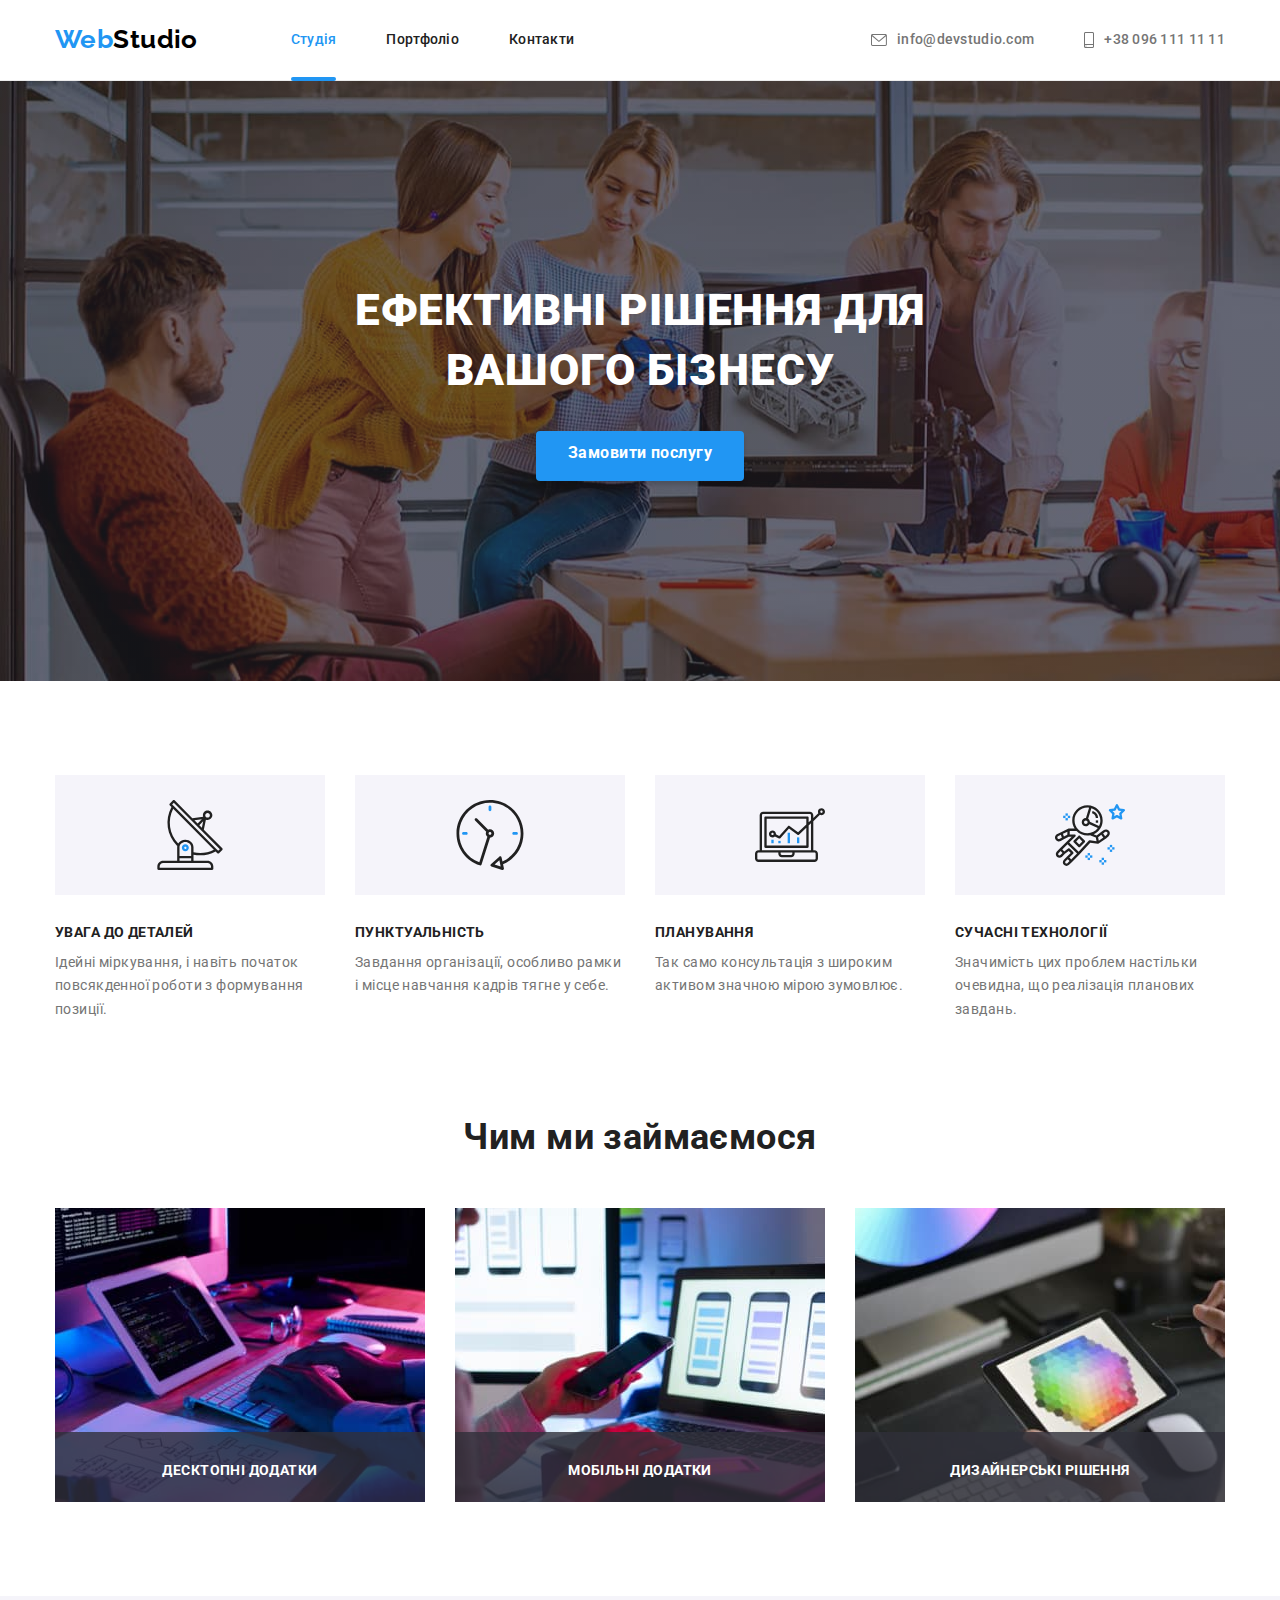
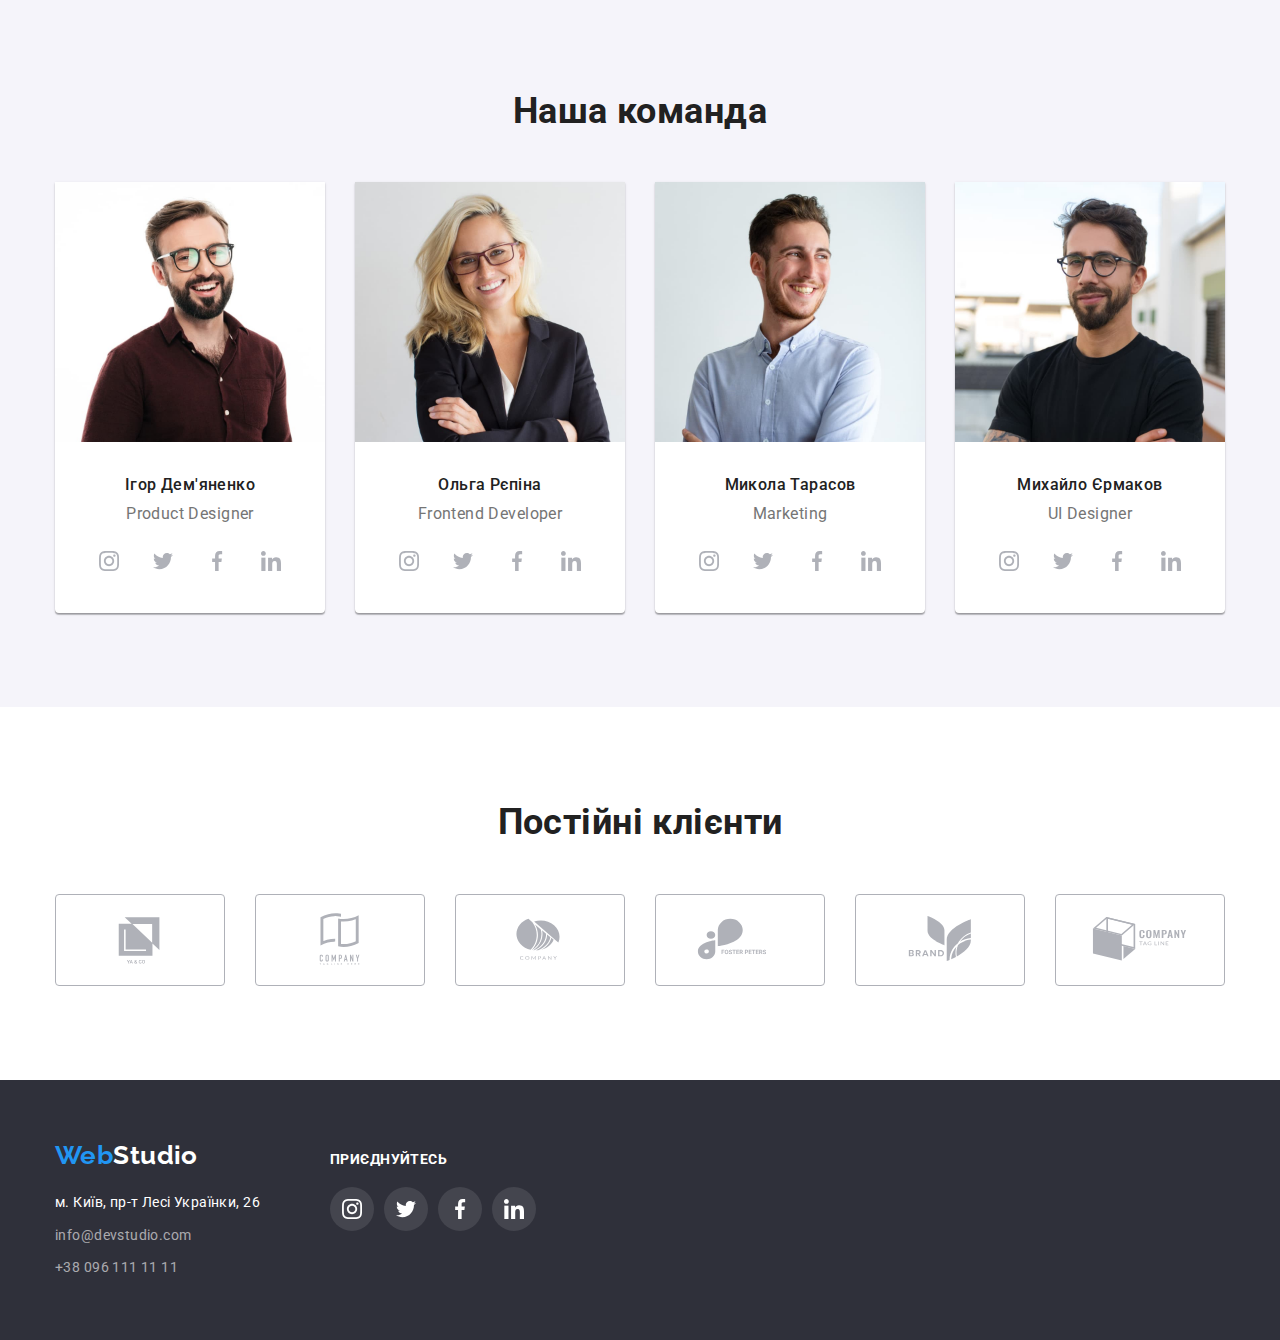
==== index.html @ b8e9dcaa "Create index.html" ====
<!DOCTYPE html>
<html lang="uk">
<head>
    <meta charset="UTF-8">
    <meta http-equiv="X-UA-Compatible" content="IE=edge">
    <meta name="viewport" content="width=device-width, initial-scale=1.0">
    <link rel="preconnect" href="https://fonts.googleapis.com">
    <link rel="preconnect" href="https://fonts.gstatic.com" crossorigin>
    <link href="https://fonts.googleapis.com/css2?family=Raleway:wght@700&family=Roboto:wght@400;500;700;900&display=swap"
    rel="stylesheet">
    <link rel="stylesheet" href="https://cdnjs.cloudflare.com/ajax/libs/modern-normalize/1.1.0/modern-normalize.min.css">
    <link rel="stylesheet" href="./css/style.css">
    <title>Студiя</title>
           
</head>
<body>
    <!-- Шапка -->
<header class="header">
    <div class="container main-nav">
        <a href="" lang="en" class="logo"><span class="logo-span">Web</span>Studio</a>
        <nav>
            <ul class="site-nav">
                <li class="nav-item">
                    <a href="" class="link current">Студія</a>
                </li>
                <li class="nav-item">
                    <a href="./portfolio.html" class="link">Портфоліо</a>
                </li>
                <li class="nav-item">
                    <a href="" class="link">Контакти</a>
                </li>
            </ul>
        </nav>
            <ul class="contacts">
                <li class="contacts-item">
                    <a href="mailto:info@devstudio.com" class="link">
                        <svg class="icons" width="16" height="12">
                            <use href="./images/icons.svg#icon-envelope"></use>
                        </svg>
                        info@devstudio.com
                    </a>
                </li>
                <li class="contacts-item">
                    <a href="tel:+380961111111" class="link">
                        <svg class="icons" width="10" height="16">
                            <use href="./images/icons.svg#icon-phone"></use>
                        </svg>
                        +38 096 111 11 11
                    </a>
                </li>
            </ul>
    </div>
</header>
<main>
    <!-- Герой -->
    <section class="hero">
        <h1 class="hero-title">
            Ефективні рішення для вашого бізнесу
        </h1>
        <button type="button" class="hero button" data-modal-open>Замовити послугу</button>
    </section>

    <!-- Особливості -->
    <section class="section features">
        <div class="container">
            <!-- <h2>Наші особливості</h2> -->
            <ul class="features-list">
                <li class="item antenna">
                    <h3 class="section-title">
                        Увага до деталей
                    </h3>
                    <p class="section-text">
                        Ідейні міркування, і навіть початок повсякденної роботи з формування позиції.
                    </p>
                </li>
                <li class="item clock">
                    <h3 class="section-title">
                        Пунктуальність
                    </h3>
                    <p class="section-text">
                        Завдання організації, особливо рамки і місце навчання кадрів тягне у себе.
                    </p>
                </li>
                <li class="item diagram">
                    <h3 class="section-title">
                        Планування
                    </h3>
                    <p class="section-text">
                        Так само консультація з широким активом значною мірою зумовлює.
                    </p>
                </li>
                <li class="item astronaut">
                    <h3 class="section-title">
                        Сучасні технології
                    </h3>
                    <p class="section-text">
                        Значимість цих проблем настільки очевидна, що реалізація планових завдань.
                    </p>
                </li>
            </ul>
        </div>
    </section>
    <!-- Чим ми займаємося -->
    <section class="section work">
        <div class="container">
            <h2 class="section-title">
                Чим ми займаємося
            </h2>
            <ul class="work-list">
                <li class="work-item">
                    <img src="./images/box1.jpg" alt="Разробка сайтів" width="370">
                    <a href="" class="section-text">Десктопні додатки</a>                
                    <!-- <p class="section-text">Десктопні додатки</p> -->
                </li>
                <li class="work-item">
                    <img src="./images/box2.jpg" alt="Мобільні додатки" width="370">
                    <a href="" class="section-text">Мобільні додатки</a> 
                    <!-- <p class="section-text">Мобільні додатки</p> -->
                </li>
                <li class="work-item">
                    <img src="./images/box.jpg" alt="Дизайн сайтів" width="370">
                    <a href="" class="section-text">Дизайнерські рішення</a> 
                    <!-- <p class="section-text">Дизайнерські рішення</p> -->
                </li>
            </ul>
        </div>
    </section>
    <!-- Наша команда -->
<section class="section team">
    <div class="container main-team">
            <h2 class="section-title">Наша команда</h2>
            <ul class="team-content">
                <li class="card">
                    <img src="./images/photo1.jpg" alt="Фото продакт-дизайнера" width="270" class="team-img">
                    <div class="signature">
                        <h3 class="section-title name">Ігор Дем'яненко</h3>
                        <p lang="en" class="section-text">Product Designer</p>
                        <ul class="social links">
                            <li>
                                <a href="https://instagram.com" class="logo-links" aria-label="Instagram link">
                                    <svg class="link-icon" width="20" height="20">
                                        <use href="./images/icons.svg#icon-instagram"></use>
                                    </svg>
                                </a>
                            </li>
                            <li>
                                <a href="https://twitter/com" class="logo-links" aria-label="Twitter link">
                                    <svg class="link-icon" width="20" height="20">
                                        <use href="./images/icons.svg#icon-twitter"></use>
                                    </svg>
                                </a>
                            </li>
                            <li>
                                <a href="https://facebook.com" class="logo-links" aria-label="Facebook link">
                                    <svg class="link-icon" width="20" height="20">
                                        <use href="./images/icons.svg#icon-facebook"></use>
                                    </svg>
                                </a>
                            </li>
                            <li>
                                <a href="https://linkedln.com" class="logo-links" aria-label="Linkedln link">
                                    <svg class="link-icon" width="20" height="20">   
                                        <use href="./images/icons.svg#icon-linkedin"></use>
                                    </svg>
                                </a>
                            </li>
                        </ul>
                    </div>
                    <li class="card">
                    <img src="./images/photo2.jpg" alt="Фото фронтенд розробника" width="270" class="team-img">
                    <div class="signature">
                        <h3 class="section-title name">Ольга Рєпіна</h3>
                        <p lang="en" class="section-text">Frontend Developer</p>
                        <ul class="social links">
                            <li class="links">
                                <a href="https://instagram.com" class="logo-links" aria-label="Instagram link">
                                    <svg class="link-icon" width="20" height="20">
                                        <use href="./images/icons.svg#icon-instagram"></use>
                                    </svg>
                                </a>
                            </li>
                            <li class="links">
                                <a href="https://twitter/com" class="logo-links" aria-label="Twitter link">
                                    <svg class="link-icon" width="20" height="20">
                                        <use href="./images/icons.svg#icon-twitter"></use>
                                    </svg>
                                </a>
                            </li>
                            <li class="links">
                                <a href="https://facebook.com" class="logo-links" aria-label="Facebook link">
                                    <svg class="link-icon" width="20" height="20">
                                        <use href="./images/icons.svg#icon-facebook"></use>
                                    </svg>
                                </a>
                            </li>
                            <li class="links">
                                <a href="https://linkedln.com" class="logo-links" aria-label="Linkedln link">
                                    <svg class="link-icon" width="20" height="20">   
                                        <use href="./images/icons.svg#icon-linkedin"></use>
                                    </svg>
                                </a>
                            </li>
                        </ul>
                    </div>
                </li>
                <li class="card">
                    <img src="./images/photo3.jpg" alt="Фото маркетолог" width="270" class="team-img">
                    <div class="signature">
                        <h3 class="section-title name">Микола Тарасов</h3>
                        <p lang="en" class="section-text">Marketing</p>
                        <ul class="social links">
                            <li class="links">
                                <a href="https://instagram.com" class="logo-links" aria-label="Instagram link">
                                    <svg class="link-icon" width="20" height="20">
                                        <use href="./images/icons.svg#icon-instagram"></use>
                                    </svg>
                                </a>
                            </li>
                            <li class="links">
                                <a href="https://twitter/com" class="logo-links" aria-label="Twitter link">
                                    <svg class="link-icon" width="20" height="20">
                                        <use href="./images/icons.svg#icon-twitter"></use>
                                    </svg>
                                </a>
                            </li>
                            <li class="links">
                                <a href="https://facebook.com" class="logo-links" aria-label="Facebook link">
                                    <svg class="link-icon" width="20" height="20">
                                        <use href="./images/icons.svg#icon-facebook"></use>
                                    </svg>
                                </a>
                            </li>
                            <li class="links">
                                <a href="https://linkedln.com" class="logo-links" aria-label="Linkedln link">
                                    <svg class="link-icon" width="20" height="20">   
                                        <use href="./images/icons.svg#icon-linkedin"></use>
                                    </svg>
                                </a>
                            </li>
                        </ul>
                     </div>
                </li>
                <li class="card">
                    <img src="./images/photo4.jpg" alt="Фото дизайнер інтерфейсу" width="270" class="team-img">
                    <div class="signature">
                        <h3 class="section-title name">Михайло Єрмаков</h3>
                        <p lang="en" class="section-text">UI Designer</p>
                        <ul class="social links">
                            <li class="links">
                                <a href="https://instagram.com" class="logo-links" aria-label="Instagram link">
                                    <svg class="link-icon" width="20" height="20">
                                        <use href="./images/icons.svg#icon-instagram"></use>
                                    </svg>
                                </a>
                            </li>
                            <li class="links">
                                <a href="https://twitter/com" class="logo-links" aria-label="Twitter link">
                                    <svg class="link-icon" width="20" height="20">
                                        <use href="./images/icons.svg#icon-twitter"></use>
                                    </svg>
                                </a>
                            </li>
                            <li class="links">
                                <a href="https://facebook.com" class="logo-links" aria-label="Facebook link">
                                    <svg class="link-icon" width="20" height="20">
                                        <use href="./images/icons.svg#icon-facebook"></use>
                                    </svg>
                                </a>
                            </li>
                            <li class="links">
                                <a href="https://linkedln.com" class="logo-links" aria-label="Linkedln link">
                                    <svg class="link-icon" width="20" height="20">   
                                        <use href="./images/icons.svg#icon-linkedin"></use>
                                    </svg>
                                </a>
                            </li>
                        </ul>
                    </div>
                </li>
            </ul>
        </div>
    </section>
    <!-- Наші клієнті -->
<section class="section clients">
    <div class="container">
        <h2 class="section-title">Постійні клієнти</h2>
        <ul class="clients-list">
            <li class="clients-item">
                <a href="" class="clients-link" aria-label="logo clients" >
                    <svg class="clients-logo" width="106" height="60">
                        <use href="./images/icons.svg#icon-logo1"></use>
                    </svg>
                </a>
            </li>
            <li class="clients-item">
                <a href="" class="clients-link" aria-label="logo clients" >
                    <svg class="clients-logo" width="106" height="60">
                        <use href="./images/icons.svg#icon-logo2"></use>
                    </svg>
                </a>
            </li>
            <li class="clients-item">
                <a href="" class="clients-link" aria-label="logo clients" >
                    <svg class="clients-logo" width="106" height="60">
                        <use href="./images/icons.svg#icon-logo3"></use>
                    </svg>
                </a>
            </li>
            <li class="clients-item">
                <a href="" class="clients-link" aria-label="logo clients" >
                    <svg class="clients-logo" width="106" height="60">
                        <use href="./images/icons.svg#icon-logo4"></use>
                    </svg>
                </a>
            </li>
            <li class="clients-item">
                <a href="" class="clients-link" aria-label="logo clients" >
                    <svg class="clients-logo" width="106" height="60">
                        <use href="./images/icons.svg#icon-logo5"></use>
                    </svg>
                </a>
            </li>
            <li class="clients-item">
                <a href="" class="clients-link" aria-label="logo clients" >
                    <svg class="clients-logo" width="106" height="60">
                        <use href="./images/icons.svg#icon-logo6"></use>
                    </svg>
                </a>
            </li>
        </ul>
    </div>
</section>
</main>
<!-- Підвал -->
<footer class="footer">
    <div class="container main-footer">
        <div class="address">
            <a href="" lang="en" class="logo"><span class="logo-span">Web</span>Studio</a>
            <address>
                <ul class="footer-list">
                    <li class="item">
                        <a href="https://goo.gl/maps/m64y1JkBQXQQ6rqV6" target="_blank" class="link adr">
                            м. Київ, пр-т Лесі Українки, 26</a>
                    </li>
                    <li class="item">
                        <a href="mailto:info@devstudio.com" class="link">info@devstudio.com</a>
                    </li>
                    <li class="item">
                        <a href="tel:+380961111111" class="link">+38 096 111 11 11</a>
                    </li>
                </ul>
            </address>
        </div>
        <div class="join">
        <p class="title">Приєднуйтесь</p>
            <ul class="social links">
                <li class="links">
                    <a href="https://instagram.com" class="logo-links" aria-label="Instagram link">
                        <svg class="link icon" width="20" height="20">
                            <use href="./images/icons.svg#icon-instagram"></use>
                        </svg>
                    </a>
                </li>
                <li class="links">
                    <a href="https://twitter/com" class="logo-links" aria-label="Twitter link">
                        <svg class="link icon" width="20" height="20">
                            <use href="./images/icons.svg#icon-twitter"></use>
                        </svg>
                    </a>
                </li>
                <li class="links">
                    <a href="https://facebook.com" class="logo-links" aria-label="Facebook link">
                        <svg class="link icon" width="20" height="20">
                            <use href="./images/icons.svg#icon-facebook"></use>
                        </svg>
                    </a>
                </li>
                <li class="links">
                    <a href="https://linkedln.com" class="logo-links" aria-label="Linkedln link">
                        <svg class="link icon" width="20" height="20">   
                            <use href="./images/icons.svg#icon-linkedin"></use>
                        </svg>
                    </a>
                </li>
            </ul>
        </div>
    </div>
</footer>  

<div class="backdrop is-hidden" data-modal>
    <div class="modal">
        
        <button class="close" data-modal-close></button>
    </div>
</div>

<script src="./js/modal.js"></script>
</body>
</html>
---- css/style.css ----
:root {
    --primery-text-color: #212121;
    --text-color: #757575;
    --accent-color: #2196F3;
    --white-color: #ffffff;
    --black-color: #000000;
    --button-accent-color: #188CE8;
    --background-color-first:  #F5F4FA;
    --header-color-line: #ECECEC;
    --background-color-footer: #2F303A;
    --border-color-portfolio: #EEEEEE;
    --color-icon: #AFB1B8;
}

body {
    background-color: var(--white-color);
    color: var(--primery-text-color);
    font-family: 'Roboto', sans-serif;
    letter-spacing: 0.03em;
    font-size: 14px;
    font-style: normal;
}

ul {
    padding: 0;
    margin: 0;
    list-style: none;
}

.link {    
    text-decoration: none;

    transition: color 250ms cubic-bezier(0.4, 0, 0.2, 1);
}

.container {
    padding-left: 15px;
    padding-right: 15px;
    margin: 0 auto;

    width: 1200px;
}

/* Шапка */
.header {
    border-bottom: 1px solid var(--header-color-line);
}

.main-nav {
    display: flex;
    align-items: center;
}

/* Logo */
.logo {
    font-weight: 700;
    font-size: 26px;
    line-height: 1.2;
    text-decoration: none;
    font-family: 'Raleway', sans-serif;

    transition: color 250ms cubic-bezier(0.4, 0, 0.2, 1);
}

.header .logo {
    color: var(--black-color);
}

.logo-span {
     color: var(--accent-color);
}

.logo:hover,
.logo:focus {
    color: var(--accent-color);
}

/* Навігація, контакти */
.site-nav {
    display: flex;
    margin-left: 93px;
}

.contacts {
    display: flex;
    margin-left: auto;
}

.site-nav .nav-item + .nav-item,
.contacts .contacts-item + .contacts-item {
    margin-left: 50px;
}

/* Другий варіант відступу
.site-nav .nav-item:not(:last-child) {
    margin-right: 50px;
} */

.site-nav .link,
.contacts .link {
    padding-top: 32px;
    padding-bottom: 32px;

    font-weight: 500;
    font-size: 14px;
    line-height: 1.14;
    letter-spacing: 0.02em;
}

.site-nav .link {
    display: block;  
    position: relative;   
    color: var(--primery-text-color);
}

.site-nav .link:hover,
.site-nav .link:focus {
    color: var(--accent-color);
}

.contacts .link {
    display: block;
    color: var(--text-color);
}

.site-nav .link.current {
    color: var(--accent-color);
}

.site-nav .link.current::after {
    content: "";
    position: absolute;
    display: block;

    width: 100%;
    height: 4px;
    bottom: -1px;
    border-radius: 2px;
    background-color: var(--accent-color);
}

/* Icons */
.contacts .link{
    display: flex;
    align-items: center;

    fill: var(--text-color);

    transition: fill 250ms cubic-bezier(0.4, 0, 0.2, 1);
}

.icons {    
    margin-right: 10px;
}

.contacts .link:hover,
.contacts .link:focus {
    fill: var(--accent-color);
}
 
/* Герой */
.hero {
    text-align: center;
    padding-top: 200px;
    padding-bottom: 200px;
    margin-left: auto;
    margin-right: auto;
    max-width: 1600px;

    letter-spacing: 0.06em;
    color: var(--white-color);
    background-color: var(--background-color-footer);
    background-image: linear-gradient(rgba(47, 48, 58, 0.4), 
    rgba(47, 48, 58, 0.4)), url(../images/hero.jpg);
}

.hero-title {
    margin: 0 auto 30px;

    width: 696px;
    font-weight: 900;
    font-size: 44px;
    line-height: 1.36;
    text-transform: uppercase;
}

/* Кнопка */
 .hero.button {
    padding: 7px 32px 13px 32px;

    font-family: inherit;
    font-weight: 700;
    font-size: 16px;
    line-height: 1.88;
    letter-spacing: 0.03em;
    background-color: var(--accent-color);
    
    border-radius: 4px;
    border-style: none;
    box-shadow: 0px 4px 4px rgba(0, 0, 0, 0.15);
    background-image: none;

    transition: background-color 250ms cubic-bezier(0.4, 0, 0.2, 1);
}

.hero.button:hover,
.hero.button:focus {
    color:var(--white-color);
    background-color: var(--button-accent-color);
    cursor: pointer;
}

/* Модальне вікно */
.backdrop {
    position: fixed;
    top: 0;
    left: 0;
    width: 100%;
    height: 100%;

    background: rgba(0, 0, 0, 0.2);
    
}

.modal {
    position: absolute;
    top: 50%;
    left: 50%;
    transform: translate(-50%, -50%);

    min-width: 528px;
    min-height: 581px;
    
    
    background-color: var(--white-color);
    box-shadow: 0px 1px 3px rgba(0, 0, 0, 0.12),
    0px 1px 1px rgba(0, 0, 0, 0.14), 0px 2px 1px rgba(0, 0, 0, 0.2);
    border-radius: 4px;
}

.backdrop.is-hidden {
    opacity: 0;
    pointer-events: none;
}
.close {
    position: absolute;
    top: 8px;
    right: 8px;
    
    min-width: 30px;
    min-height: 30px;
    border-style: none; 
    border-color: 1px solid rgba(0, 0, 0, 0.1);
    border-radius: 50%;
    background-color: inherit;
    background-image: url(../images/close.svg);
    background-repeat: no-repeat;
    background-position: center;
    cursor: pointer;
}

/* .mdl.button::before {
    content: "+";
    color: var(--black-color);
    width: 18px;
    height: 18px;
    transform: rotate(45deg); */


/* Особливості */
 .section.features {
    padding-top: 94px;
    padding-bottom: 94px;     
} 

.features-list {
    display: flex;
}

.features-list .item + .item {
    margin-left: 30px;
}

.features-list .item{
    width: 270px;
}

/* before */
.features-list .item::before {
    display: block;
    content:"";
    height: 120px;
    margin-bottom: 30px;
    background-size: auto;
    background-repeat: no-repeat;
    background-position: center;
    background-color: var(--background-color-first);
}

.antenna::before {
    background-image: url(../images/antenna.svg);
}

.clock::before {
    background-image: url(../images/clock.svg);
}

.diagram::before {
    background-image: url(../images/diagram.svg);
}

.astronaut::before {
    background-image: url(../images/astronaut.svg);
}


.section-title {
    margin-top: 0;
    margin-bottom: 10px;
    text-align: center;

    font-weight: 700;
    font-size: 36px;
    line-height: 1.17;
}

.features .section-title {
    text-align: start;

    font-size: 14px;
    line-height: 1.14;
    text-transform: uppercase;
}

.section-text {
    margin-top: 0;
    margin-bottom: 0;

    font-weight: 400;
    font-size: 14px;
    line-height: 1.7;
    color: var(--text-color);
}

/* Чим ми займаємося? */
.section.work {
    margin-bottom: 94px;
}

.work-list {
    display: flex;
}

.work-list .work-item + .work-item {
    margin-left: 30px;
}
 
.work .section-title {
    margin-bottom: 50px;
}   

.work-item {
    position: relative;
}

.work-item>img {
    display: block;
}

.work-item .section-text {
    display: block;
    position: absolute;
    bottom: 0;
    width: 370px;
    height: 70px;
    font-weight: 700;
    text-transform: uppercase;
    text-align: center;
    text-decoration: none;
    padding: 27px 0;
    color: var(--white-color);
    background: rgba(47, 48, 58, 0.8);
}

/* Наша команда */
.section.team {
    background-color: var(--background-color-first);
}

.main-team>.section-title {
    padding-top: 94px;
    margin-bottom: 50px;
}

.team-content {
    display: flex;
    padding-bottom: 94px;
}

.card {
    background-color: var(--white-color);
    box-shadow: 0px 1px 3px rgba(0, 0, 0, 0.12), 0px 1px 1px rgba(0, 0, 0, 0.14), 0px 2px 1px rgba(0, 0, 0, 0.2);
    border-radius: 0px 0px 4px 4px;
}

.team-content .card + .card {
    margin-left: 30px;
}

.signature {
    padding: 30px 32px;
}

.section-title.name {
    text-align: center;

    font-weight: 500;
    font-size: 16px;
    line-height: 1.19;
}

.team .section-text {
    text-align: center;
    margin-bottom: 16px;

    font-size: 16px;
    line-height: 1.19;
}

 /* соціальні мережі */

.social.links {
    display: flex;
    align-items: center;
    
    height: 44px;
    width: 206px;
}

.social.links>li:not(:last-child) {
    margin-right: 10px;
}

.social.links .logo-links {
    display: flex;
    align-items: center;
    justify-content: center;
    background-repeat: no-repeat;
    background-position: center;

    width: 44px;
    height: 44px;
    border-radius: 50%;
    background-size: 20px;

    transition: background-color 250ms cubic-bezier(0.4, 0, 0.2, 1);
}

.social.links .link-icon {
    display: inline-block;
    fill: var(--color-icon);
}

.social.links .logo-links:hover,
.social.links .logo-links:focus {
    background-color: var(--accent-color);
}

.social.links .logo-links:hover>.link-icon, 
.social.links .logo-links:focus>.link-icon {
    fill: var(--white-color);

    transition: fill 250ms cubic-bezier(0.4, 0, 0.2, 1);
}  
 

/* Наші клієнти */
.clients .container {
    padding-top: 94px;
    padding-bottom: 94px;
}

.clients .section-title {
    margin-bottom: 50px;
    
}
.clients-list {
    display: flex;
}

.clients-list .clients-item + .clients-item {
    margin-left: 30px;
}

.clients-list .clients-logo{
    display: inline-block;
    fill: var(--color-icon);
}

.clients-link {
    display: flex;
    align-items: center;
    justify-content: center;

    width: 170px;
    height: 92px;
    border: 1px solid var(--color-icon);
    border-radius: 4px;  

    /* transition: fill 250ms cubic-bezier(0.4, 0, 0.2, 1),
    border-color 250ms cubic-bezier(0.4, 0, 0.2, 1); */
}

.clients-link:hover,
.clients-link:focus {
    fill: var(--accent-color);
    border-color: var(--accent-color);

    transition: border 250ms cubic-bezier(0.4, 0, 0.2, 1);
}

.clients-link:hover>.clients-logo,
.clients-link:focus>.clients-logo{
    fill: var(--accent-color);

    transition: fill 250ms cubic-bezier(0.4, 0, 0.2, 1);
}


/* Підвал */
.main-footer {
    display: flex;
    align-items: baseline;
}

.footer {
    padding-top: 60px;
    padding-bottom: 60px;

    background-color: var(--background-color-footer);
}

.footer-list {
    margin-top: 20px;
}

.footer-list .item:not(:last-child) {
    margin-bottom: 9px;
}

.logo {
    color: var(--white-color);
}

.footer .link {
    font-style: normal;
    line-height: 1.7;
    color: rgba(255, 255, 255, 0.6);
}

.link.adr {
    color: var(--white-color);
}

.link:hover,
.link:focus {
    color: var(--accent-color);
}

/* Приєднуйтесь */

.main-footer .join {
    display: flex;
    flex-direction: column;
    
    width: 206px;
    min-height: 80px;
    margin-left: 70px;
}

.title {
    text-align: left;
    margin-top: 0;
    margin-bottom: 20px;
    
    font-weight: 700;
    text-transform: uppercase;
    color: var(--white-color);
}

.join .logo-links {
    display: inline-block;
    border-radius: 50%;
    background: rgba(255, 255, 255, 0.1);
}

.logo-links>.link.icon {
    fill: var(--white-color);
}

.join .logo-links:hover,
.join .logo-links:focus {
    background-color: var(--accent-color);
}



/* /////////////////////////////////// */

 /* Портфоліо */

.section.port {
    padding-top: 94px;
    padding-bottom: 94px;
}

 /* port-nav */
.container.progect .port-nav {
    margin-bottom: 50px;    
}

.port-nav {
    display: flex;
    justify-content: center;
}

.port-nav .item + .item {
    margin-left: 8px;
}
 
.port.button {
    padding: 6px 22px;
    text-align: center;

    font-family: inherit;
    font-weight: 500;
    font-size: 16px;
    line-height: 1.6;
    letter-spacing: 0.03em;
    color: var(--primery-text-color);
    background-color: var(--background-color-first);
    
    border-radius: 4px;
    border-style: inherit;

    transition: color 250ms cubic-bezier(0.4, 0, 0.2, 1),
     background-color 250ms cubic-bezier(0.4, 0, 0.2, 1),
     box-shadow 250ms cubic-bezier(0.4, 0, 0.2, 1);
}

.port.button.primery {
    color: var(--white-color);
    background-color: #2196F3;
}

.port.button:hover,
.port.button:focus {
    color: var(--white-color);
    background-color: var(--accent-color);
    box-shadow: 0px 3px 1px rgba(0, 0, 0, 0.1),
    0px 1px 2px rgba(0, 0, 0, 0.08), 0px 2px 2px rgba(0, 0, 0, 0.12);
    cursor: pointer;
}

/*  group */
.group {
    display: flex;
    flex-wrap: wrap;
    gap: 30px;
}

.port-group {
    display: block;
    text-decoration: none;
    width: 370px;

    transition: box-shadow 250ms cubic-bezier(0.4, 0, 0.2, 1);
 }

.port-group:hover {
    box-shadow: 0px 1px 1px rgba(0, 0, 0, 0.12), 
    0px 4px 4px rgba(0, 0, 0, 0.06), 
    1px 4px 6px rgba(0, 0, 0, 0.16);
}

.border-group{
    padding: 20px 24px;
    background: var(--white-color);
    border: 1px solid var(--border-color-portfolio);
}

.port {
    margin-top: 0;
    margin-bottom: 0;
    padding-left: 0;
} 

.port-img {
    display: block;
} 


.section-title.group {
    padding-top: 0;
    font-weight: 700;
    font-size: 18px;
    line-height: 2;
    letter-spacing: 0.06em;
    color: var(--primery-text-color);
}

/* Спливаюче вікно */
.port-group.thumb {
    position: relative;
    overflow: hidden;
}

.info {
    position: absolute;
    top: 0;
    /* left: 0; */
    /* width: 100%; */
    /* height: 100%; */
    
    padding: 63px 24px;
    background: rgba(33, 150, 243, 0.9);

    transform: translateY(100%);
    transition: transform 250ms cubic-bezier(0.4, 0, 0.2, 1);
}

.info-text {
    width: 322px;
    font-weight: 400;
    font-size: 16px;
    line-height: 1.88;
    text-align: left;
    color: var(--white-color);
}

.port-group:hover .info,
.port-group:focus .info {
    transform: translateY(0);
}

.section-text.group {
    font-size: 16px;
    line-height: 1.9;
}
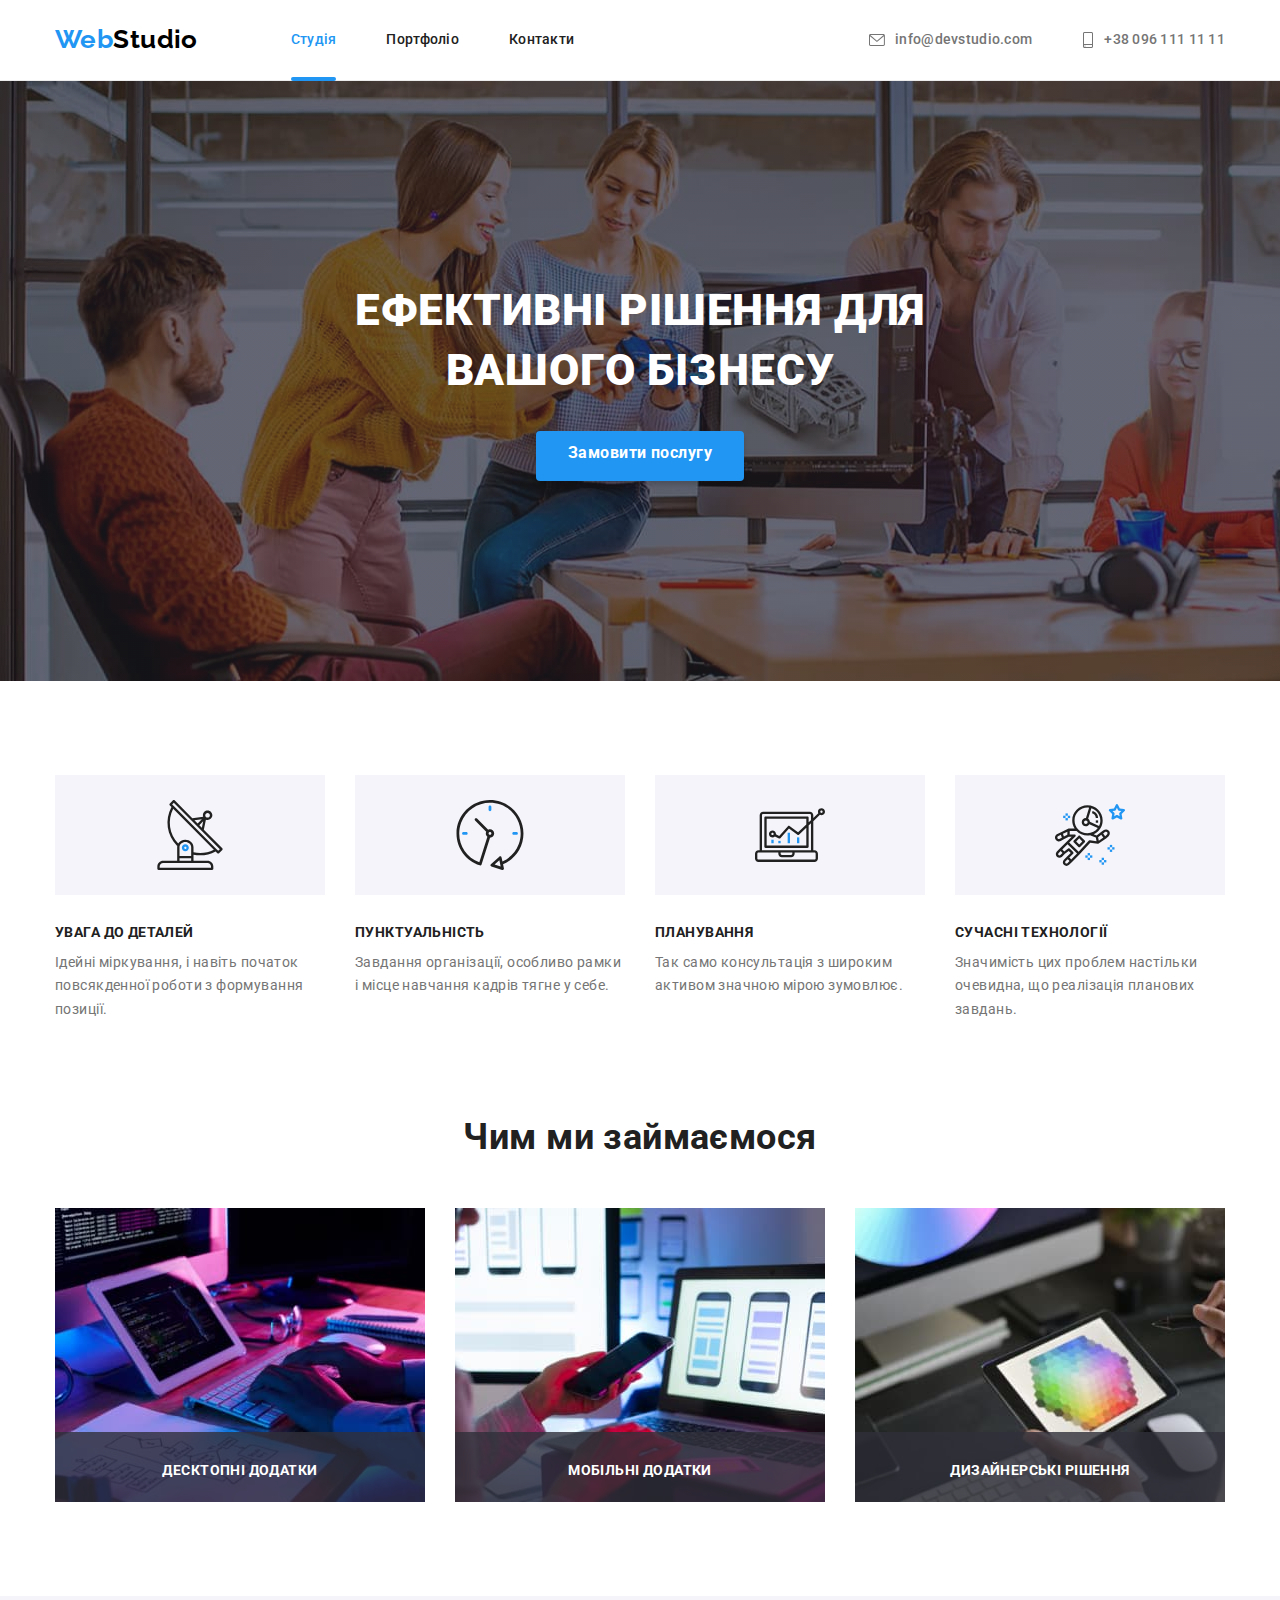
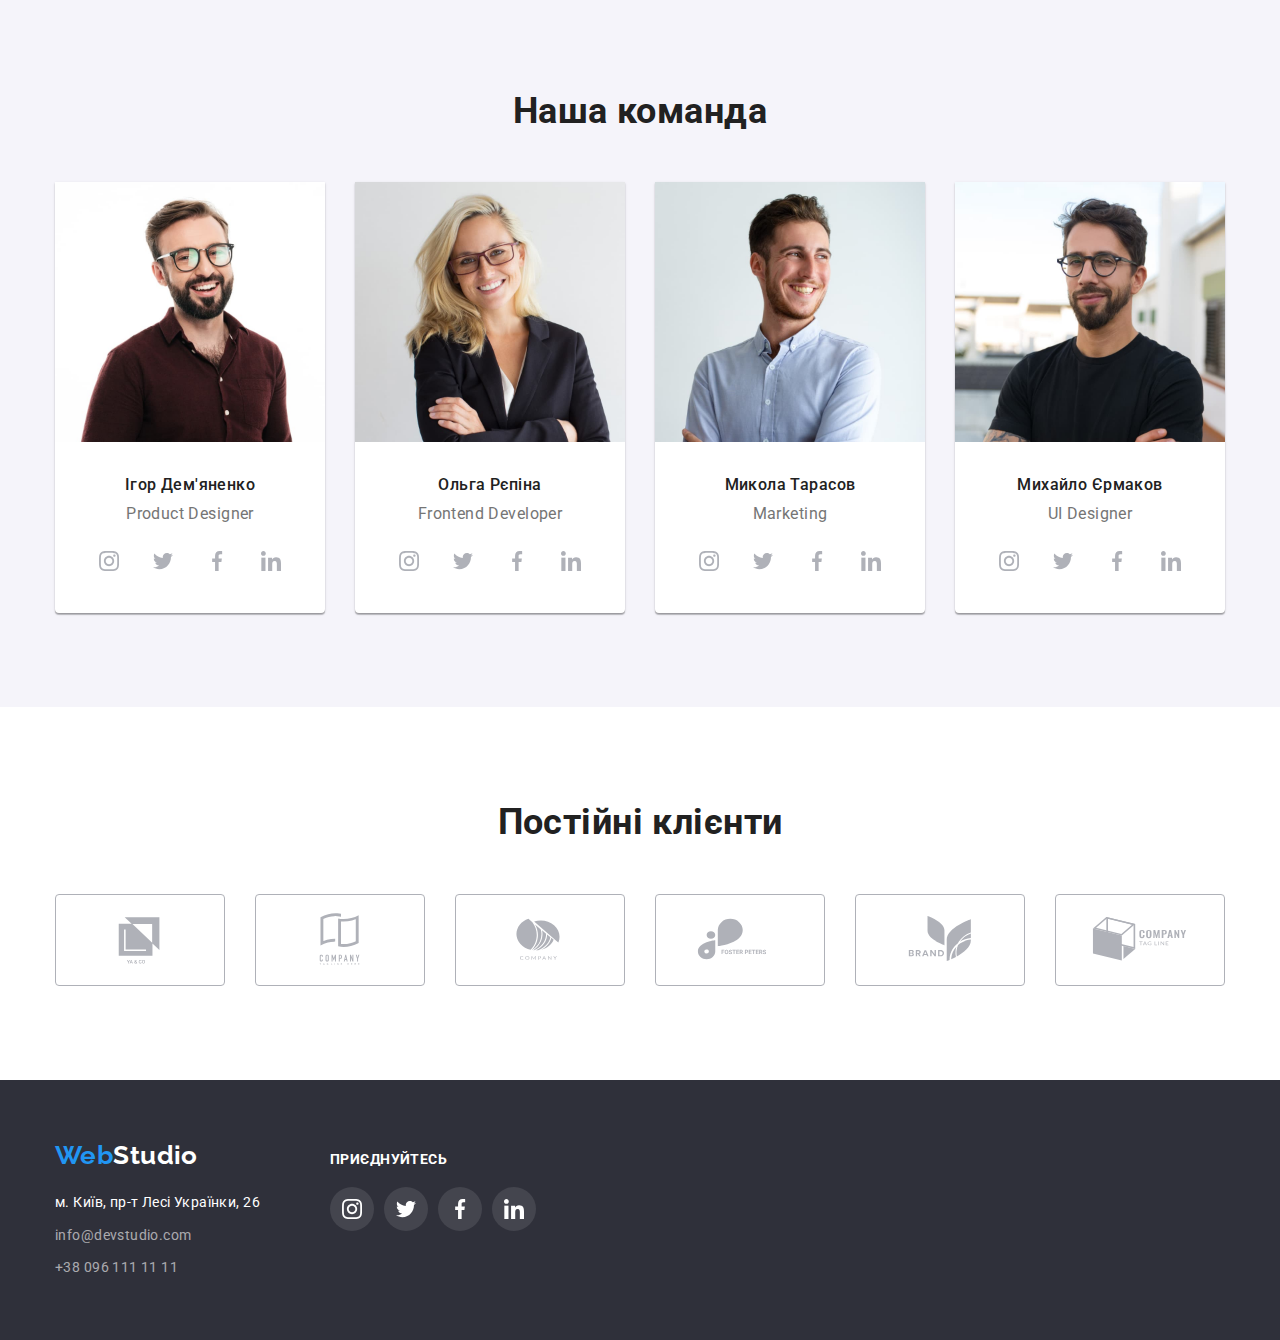
==== commit 62177ad5: "Update index.html" ====
--- a/index.html
+++ b/index.html
@@ -42,7 +42,7 @@
                 </li>
                 <li class="contacts-item">
                     <a href="tel:+380961111111" class="link">
-                        <svg class="icons" width="10" height="16">
+                        <svg class="icons" width="12" height="16">
                             <use href="./images/icons.svg#icon-phone"></use>
                         </svg>
                         +38 096 111 11 11
--- a/css/style.css
+++ b/css/style.css
@@ -53,6 +53,9 @@
 
 /* Logo */
 .logo {
+    padding-top: 24px;
+    padding-bottom: 24px;
+
     font-weight: 700;
     font-size: 26px;
     line-height: 1.2;
@@ -227,7 +230,7 @@
     top: 50%;
     left: 50%;
     transform: translate(-50%, -50%);
-
+    
     min-width: 528px;
     min-height: 581px;
     
@@ -236,12 +239,16 @@
     box-shadow: 0px 1px 3px rgba(0, 0, 0, 0.12),
     0px 1px 1px rgba(0, 0, 0, 0.14), 0px 2px 1px rgba(0, 0, 0, 0.2);
     border-radius: 4px;
+
+    
+    transition: box-shadow 250ms cubic-bezier(0.4, 0, 0.2, 1);
 }
 
 .backdrop.is-hidden {
     opacity: 0;
     pointer-events: none;
 }
+
 .close {
     position: absolute;
     top: 8px;
@@ -257,15 +264,8 @@
     background-repeat: no-repeat;
     background-position: center;
     cursor: pointer;
-}
-
-/* .mdl.button::before {
-    content: "+";
-    color: var(--black-color);
-    width: 18px;
-    height: 18px;
-    transform: rotate(45deg); */
-
+
+}
 
 /* Особливості */
  .section.features {
@@ -344,7 +344,7 @@
 
 /* Чим ми займаємося? */
 .section.work {
-    margin-bottom: 94px;
+    padding-bottom: 94px;
 }
 
 .work-list {
@@ -365,6 +365,8 @@
 
 .work-item>img {
     display: block;
+    max-width: 100%;
+    height: auto;
 }
 
 .work-item .section-text {
@@ -384,17 +386,19 @@
 
 /* Наша команда */
 .section.team {
+    padding-bottom: 94px;
+    padding-top: 94px;
     background-color: var(--background-color-first);
 }
 
 .main-team>.section-title {
-    padding-top: 94px;
+    /* padding-top: 94px; */
     margin-bottom: 50px;
 }
 
 .team-content {
     display: flex;
-    padding-bottom: 94px;
+    /* padding-bottom: 94px; */
 }
 
 .card {
@@ -403,6 +407,11 @@
     border-radius: 0px 0px 4px 4px;
 }
 
+.section.team>img {
+    display: block;
+    max-width: 100%;
+    height: auto;
+}
 .team-content .card + .card {
     margin-left: 30px;
 }
@@ -475,7 +484,7 @@
  
 
 /* Наші клієнти */
-.clients .container {
+.section.clients {
     padding-top: 94px;
     padding-bottom: 94px;
 }
@@ -687,6 +696,7 @@
     padding: 20px 24px;
     background: var(--white-color);
     border: 1px solid var(--border-color-portfolio);
+    border-top: 0;
 }
 
 .port {
